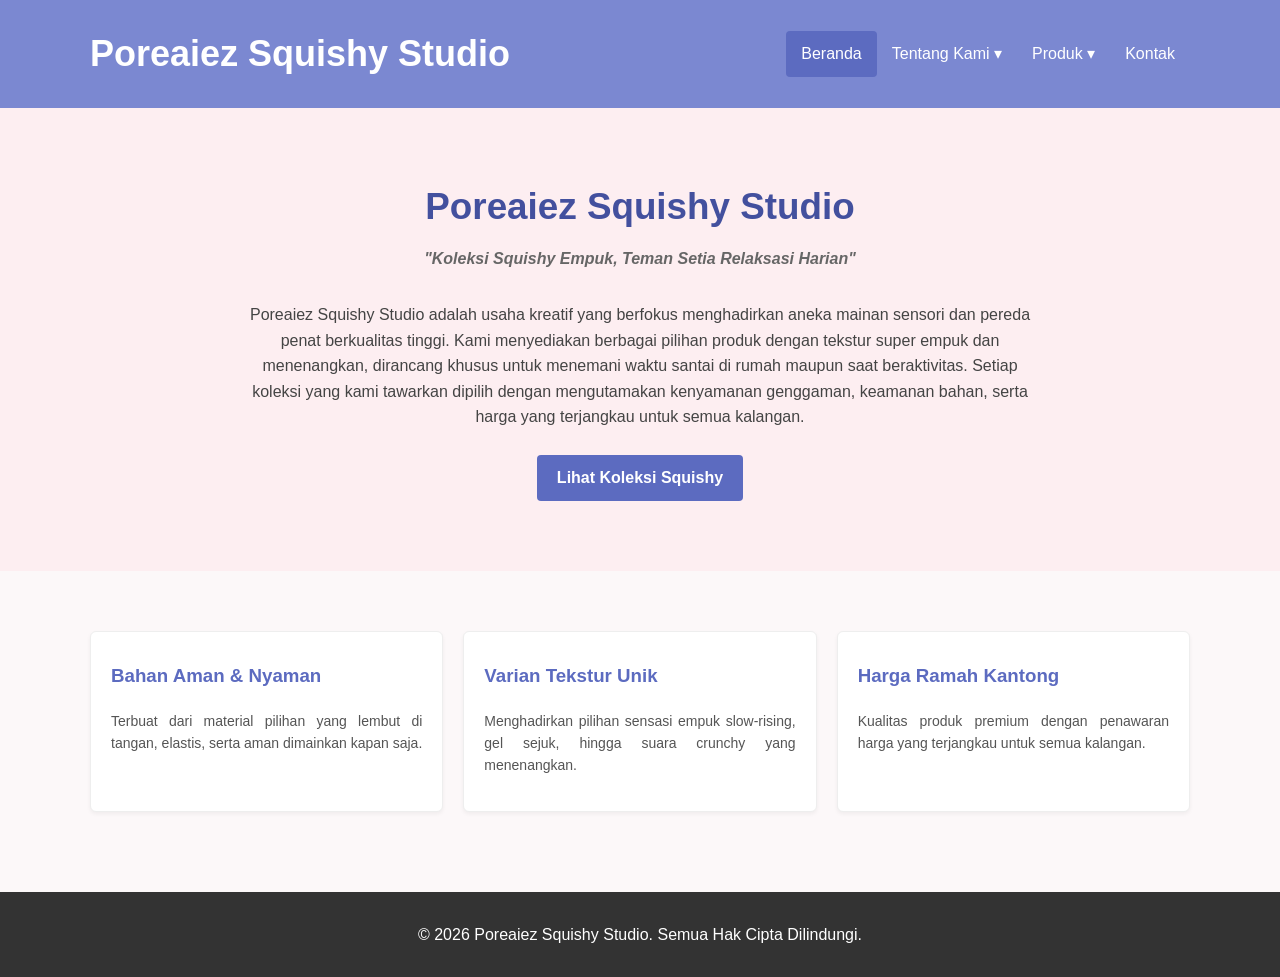
==== index.html @ a737082d "initial commit" ====
<!DOCTYPE html>
<html lang="id">
<head>
    <meta charset="UTF-8">
    <meta name="viewport" content="width=device-width, initial-scale=1.0">
    <title>Poreaiez Squishy Studio - Beranda</title>
    <link rel="stylesheet" href="css/style.css">
</head>
<body>

    <header>
        <div class="container navbar">
            <a href="index.html" class="logo">Poreaiez Squishy Studio</a>
            <button class="hamburger" id="hamburger-menu" aria-label="Menu Navigasi">&#9776;</button>
            <nav id="nav-menu">
                <ul>
                    <li><a href="index.html" class="active">Beranda</a></li>
                    <li class="dropdown">
                        <a href="beranda.html">Tentang Kami &#9662;</a>
                        <ul class="dropdown-menu">
                            <li><a href="beranda.html#sejarah">Sejarah</a></li>
                            <li><a href="beranda.html#visi-misi">Visi & Misi</a></li>
                            <li><a href="beranda.html#struktur">Struktur Organisasi</a></li>
                        </ul>
                    </li>
                    <li class="dropdown">
                        <a href="produk.html">Produk &#9662;</a>
                        <ul class="dropdown-menu">
                            <li><a href="butter.html">Butter Squishy</a></li>
                            <li><a href="vaseline.html">Vaseline Gel</a></li>
                            <li><a href="crunchy.html">Crunchy ASMR</a></li>
                            <li><a href="coconut.html">Coconut Oil</a></li>
                        </ul>
                    </li>
                    <li><a href="kontak.html">Kontak</a></li>
                </ul>
            </nav>
        </div>
    </header>

    <section class="hero">
        <div class="container hero-content">
            <h1>Poreaiez Squishy Studio</h1>
            <p class="tagline">"Koleksi Squishy Empuk, Teman Setia Relaksasi Harian"</p>
            <p class="deskripsi-utama">
                Poreaiez Squishy Studio adalah usaha kreatif yang berfokus menghadirkan aneka mainan sensori dan pereda penat berkualitas tinggi. Kami menyediakan berbagai pilihan produk dengan tekstur super empuk dan menenangkan, dirancang khusus untuk menemani waktu santai di rumah maupun saat beraktivitas. Setiap koleksi yang kami tawarkan dipilih dengan mengutamakan kenyamanan genggaman, keamanan bahan, serta harga yang terjangkau untuk semua kalangan.
            </p>
            <a href="produk.html" class="btn">Lihat Koleksi Squishy</a>
        </div>
    </section>

    <main class="container section">
        <div class="grid-card">
            <div class="card">
                <h3>Bahan Aman & Nyaman</h3>
                <p>Terbuat dari material pilihan yang lembut di tangan, elastis, serta aman dimainkan kapan saja.</p>
            </div>
            <div class="card">
                <h3>Varian Tekstur Unik</h3>
                <p>Menghadirkan pilihan sensasi empuk slow-rising, gel sejuk, hingga suara crunchy yang menenangkan.</p>
            </div>
            <div class="card">
                <h3>Harga Ramah Kantong</h3>
                <p>Kualitas produk premium dengan penawaran harga yang terjangkau untuk semua kalangan.</p>
            </div>
        </div>
    </main>

    <footer>
        <div class="container">
            <p>&copy; 2026 Poreaiez Squishy Studio. Semua Hak Cipta Dilindungi.</p>
        </div>
    </footer>

    <script src="js/script.js"></script>
</body>
</html>
---- css/style.css ----
html {
    scroll-behavior: smooth;
}

* {
    margin: 0;
    padding: 0;
    box-sizing: border-box;
    font-family: Arial, sans-serif;
}

body {
    line-height: 1.6;
    color: #444;
    background-color: #fcf8f9;
}

.container {
    margin-top: 50px;
    padding: 10px 0px; 
    width: 90%;
    max-width: 1100px;
    margin: 0 auto;
}

header {
    background-color: #7b88d1;
    color: #fff;
    padding: 15px 0;
    position: sticky;
    top: 0;
    z-index: 100;
}

.navbar {
    display: flex;
    justify-content: space-between;
    align-items: center;
}

.logo {
    color: #fff;
    font-size: 36px;
    font-weight: bold;
    text-decoration: none;
}

nav ul {
    list-style: none;
    display: flex;
}

nav ul li {
    position: relative;
}

nav ul li > a {
    color: #fff;
    text-decoration: none;
    padding: 10px 15px;
    display: block;
    font-weight: 500;
    background-color: transparent;
}

nav ul li > a:hover {
    background-color: #5c6bc0;
    border-radius: 4px;
}

nav ul li > a.active {
    background-color: #5c6bc0;
    border-radius: 4px;
}

.dropdown-menu {
    display: none;
    position: absolute;
    top: 100%;
    left: 0;
    background-color: #6875be;
    min-width: 180px;
    box-shadow: 0 4px 8px rgba(0,0,0,0.15);
    border-radius: 0 0 4px 4px;
    z-index: 999;
}

.dropdown-menu li {
    width: 100%;
}

.dropdown-menu li a {
    color: #fff;
    text-decoration: none;
    padding: 10px 15px;
    display: block;
    background-color: transparent;
}

.dropdown-menu li a:hover {
    background-color: #5c6bc0;
}

.dropdown:hover .dropdown-menu {
    display: block;
}

.hamburger {
    display: none;
    background: none;
    border: none;
    color: #fff;
    font-size: 1.8rem;
    cursor: pointer;
}

.section {
    padding: 40px 0;
}

.hero {
    background-color: #fdeef1;
    padding: 60px 0;
    text-align: center;
}

.hero h1 {
    font-size: 2.3rem;
    font-weight: bold;
    margin-bottom: 10px;
    color: #43509e;
}

.tagline {
    font-style: italic;
    font-weight: bold;
    color: #666;
    margin-bottom: 30px;
}

.deskripsi-utama {
    max-width: 800px;
    margin: 0 auto 25px auto;
}

#produk1 {
    display: flex; 
    gap: 40px;
    align-items: flex-start;
    margin-top: 40px;
}

.detail-img-box {
    flex: 0 0 400px;
}

.detail-img-box img {
    width: 100%;
    height: 100%;
    max-height: 450px;
    object-fit: cover;
    display: block;
    border-radius: 6px;
}

.detail-text-box {
    flex: 1;
}

.detail-title {
    font-size: 34px;
    font-weight: bold;
    margin-bottom: 10px;
    color: #1a1a1a;
}

.detail-price {
    font-size: 34px;
    font-weight: bold;
    color: #5c6bc0;
    margin-bottom: 20px;
}

.detail-desc {
    font-size: 16px;
    line-height: 1.8;
    text-align: justify;
    color: #555;
}

.btn {
    display: inline-block;
    background-color: #5c6bc0;
    color: #fff;
    padding: 10px 20px;
    text-decoration: none;
    border: none;
    border-radius: 4px;
    cursor: pointer;
    text-align: center;
    font-weight: bold;
}

.btn:hover {
    background-color: #3f51b5;
}

.btn1 {
    display: inline-block;
    background-color: #5c6bc0;
    color: #fff;
    padding: 10px 20px;
    text-decoration: none;
    border: none;
    border-radius: 4px;
    cursor: pointer;
    text-align: center;
    margin-top: 45px;
    font-weight: bold;
}

.btn1:hover {
    background-color: #3f51b5;
}

.btn2 {
    display: inline-block;
    background-color: #5c6bc0;
    color: #fff;
    padding: 10px 20px;
    text-decoration: none;
    border: none;
    border-radius: 4px;
    cursor: pointer;
    text-align: center;
    margin-top: 45px;
    font-weight: bold;
}

.btn2:hover {
    background-color: #3f51b5;
}

.btn3 {
    display: inline-block;
    background-color: #5c6bc0;
    color: #fff;
    padding: 10px 20px;
    text-decoration: none;
    border: none;
    border-radius: 4px;
    cursor: pointer;
    text-align: center;
    margin-top: 45px;
    font-weight: bold;
}

.btn3:hover {
    background-color: #3f51b5;
}

.btn4 {
    display: inline-block;
    background-color: #5c6bc0;
    color: #fff;
    padding: 10px 20px;
    text-decoration: none;
    border: none;
    border-radius: 4px;
    cursor: pointer;
    text-align: center;
    margin-top: 45px;
    font-weight: bold;
}

.btn4:hover {
    background-color: #3f51b5;
}

.btn5 {
    display: block;
    background-color: #5c6bc0;
    color: #fff;
    padding: 10px 20px;
    text-decoration: none;
    border: none;
    border-radius: 4px;
    cursor: pointer;
    text-align: center;
    width: fit-content;
    margin: 30px auto 0 auto;
    font-weight: bold;
}

.btn5:hover {
    background-color: #3f51b5;
}

.pesan {
    display: block;
    background-color: #5c6bc0;
    color: #fff;
    padding: 10px 20px;
    text-decoration: none;
    border: none;
    border-radius: 4px;
    cursor: pointer;
    margin: 15px auto 0 auto;
    font-weight: bold;
}

.pesan:hover {
    background-color: #3f51b5;
}

.kontak-box {
    margin-left: 200px;
    max-width: 700px;
    padding: 20px;
    background-color: #ffffff;
    border: 2px solid #5c6bc0;
    border-radius: 15px;
}

.social {
    margin-left: 250px;
    margin-top: 20px;
    font-size: 17px;
}

.content-block {
    margin-bottom: 40px;
    padding-top: 20px;
    scroll-margin-top: 100px;
}

.content-block h2 {
    color: #5c6bc0;
    font-weight: bold;
    margin-bottom: 15px;
    border-bottom: 2px solid #ddd;
    padding-bottom: 5px;
}

.content-block h3 {
    font-weight: bold;
    margin-top: 20px;
    margin-bottom: 5px;
}

.content-block p {
    margin-top: 15px;
    text-align: justify;
    line-height: 1.8;
    color: #555;
}

.content-block ul {
    margin-left: 20px;
    margin-bottom: 15px;
}

.grid-card {
    display: grid;
    grid-template-columns: repeat(auto-fit, minmax(260px, 1fr));
    gap: 20px;
    margin-top: 20px;
    align-items: start;
}

.card {
    background: #fff;
    padding: 20px;
    border-radius: 6px;
    border: 1px solid #eee;
    box-shadow: 0 2px 4px rgba(0,0,0,0.05);
    display: flex;
    flex-direction: column;
    height: 100%;
}

.card h3 {
    color: #5c6bc0;
    margin-bottom: 10px;
    min-height: 48px; 
    display: flex;
    align-items: center;
}

.card img {
    width: 100%;
    height: 180px;
    object-fit: cover;
    border-radius: 4px;
    margin-bottom: 15px;
    flex-shrink: 0;
}

.card p {
    font-size: 14px;
    line-height: 22px;
    color: #555;
    margin-bottom: 15px;
    text-align: justify;
    flex-grow: 1;
}

.card a[class^="btn"] {
    margin-top: auto;
}

.contact-wrapper {
    display: grid;
    grid-template-columns: repeat(auto-fit, minmax(300px, 1fr));
}

.form-group {
    margin-bottom: 15px;
}

.form-group label {
    display: block;
    margin-bottom: 5px;
    font-weight: bold;
}

.form-group input, .form-group textarea {
    width: 100%;
    padding: 10px;
    border: 1px solid #5c6bc0;
    border-radius: 4px;
}

footer {
    background-color: #333;
    color: #fff;
    text-align: center;
    padding: 20px 0;
    margin-top: 40px;
}

@media (max-width: 768px) {
    #produk1 {
        flex-direction: column;
        align-items: center;
        gap: 20px;
    }

    .detail-img-box {
        width: 100%;
    }

    .detail-img-box img {
        height: auto;
        max-height: 350px;
    }

    .hamburger {
        display: block;
    }

    nav {
        display: none;
        width: 100%;
        position: absolute;
        top: 100%;
        left: 0;
        background-color: #7b88d1;
    }

    nav.active {
        display: block;
    }

    nav ul {
        flex-direction: column;
    }

    nav ul li a {
        padding: 12px 20px;
        border-bottom: 1px solid #5c6bc0;
    }

    .dropdown-menu {
        position: static;
        box-shadow: none;
        background-color: #6875be;
        padding-left: 15px;
    }

    .kontak-box {
        margin-left: 0;
    }

    .social {
        margin-left: 0;
    }
}
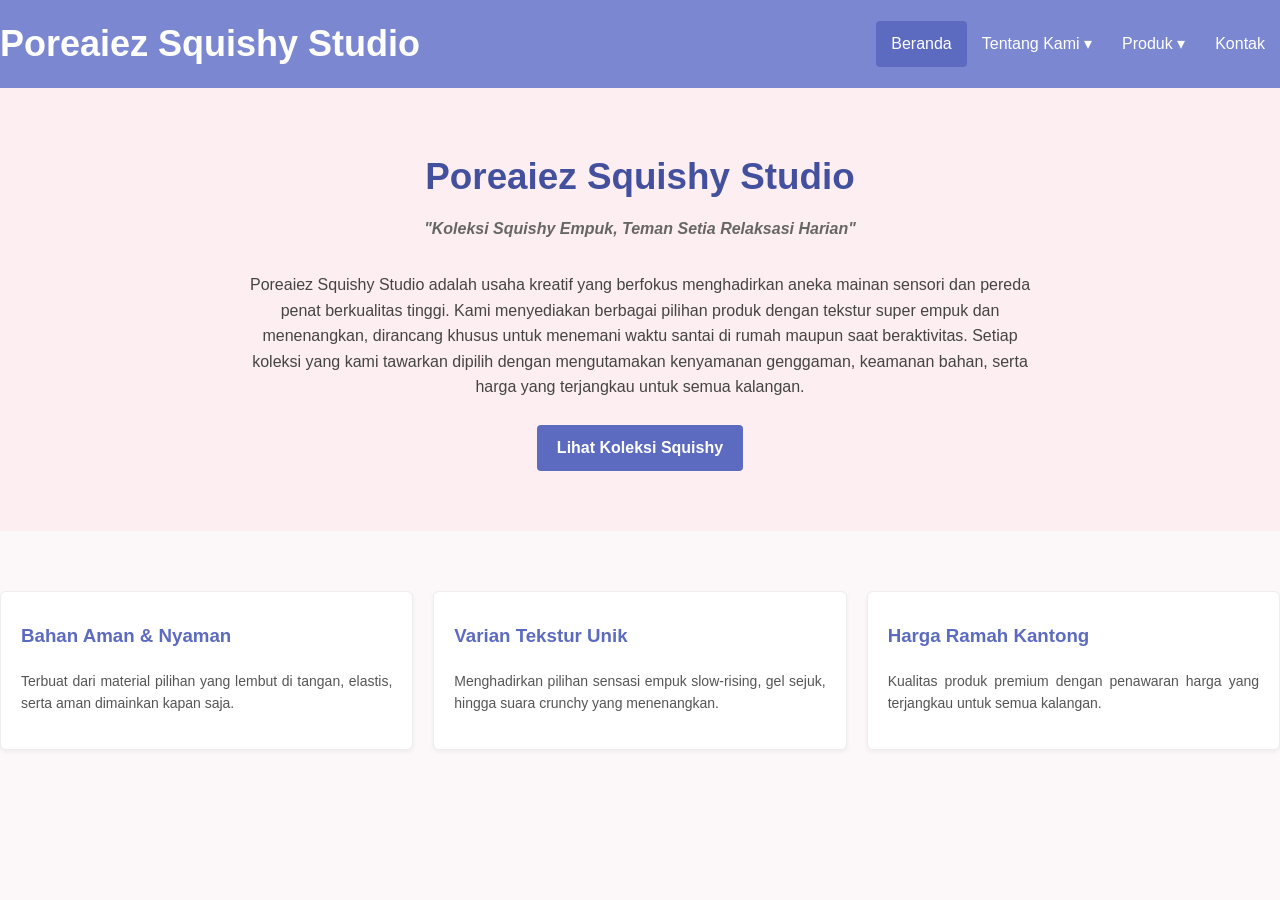
==== commit 9888a210: "update website" ====
--- a/index.html
+++ b/index.html
@@ -16,7 +16,7 @@
                 <ul>
                     <li><a href="index.html" class="active">Beranda</a></li>
                     <li class="dropdown">
-                        <a href="beranda.html">Tentang Kami &#9662;</a>
+                        <a href="#">Tentang Kami &#9662;</a>
                         <ul class="dropdown-menu">
                             <li><a href="beranda.html#sejarah">Sejarah</a></li>
                             <li><a href="beranda.html#visi-misi">Visi & Misi</a></li>
@@ -66,12 +66,6 @@
         </div>
     </main>
 
-    <footer>
-        <div class="container">
-            <p>&copy; 2026 Poreaiez Squishy Studio. Semua Hak Cipta Dilindungi.</p>
-        </div>
-    </footer>
-
     <script src="js/script.js"></script>
 </body>
 </html>
--- a/css/style.css
+++ b/css/style.css
@@ -13,14 +13,6 @@
     line-height: 1.6;
     color: #444;
     background-color: #fcf8f9;
-}
-
-.container {
-    margin-top: 50px;
-    padding: 10px 0px; 
-    width: 90%;
-    max-width: 1100px;
-    margin: 0 auto;
 }
 
 header {
@@ -414,6 +406,40 @@
     grid-template-columns: repeat(auto-fit, minmax(300px, 1fr));
 }
 
+.contact-wrapper {
+    display: flex;
+    flex-direction: column;
+    align-items: center;
+    justify-content: center;
+    width: 100%;
+    padding: 20px;
+    box-sizing: border-box;
+}
+
+.kontak-box {
+    width: 100%;
+    max-width: 500px;
+    margin: 0 auto 30px auto;
+}
+
+.social {
+    width: 100%;
+    max-width: 500px;
+    text-align: center;
+    margin: 0 auto;
+}
+
+.kontak-box h3, 
+.social h3 {
+    text-align: center;
+    margin-left: 0 !important;
+}
+
+.social p {
+    text-align: center;
+    margin-left: 0 !important;
+}
+
 .form-group {
     margin-bottom: 15px;
 }
@@ -429,14 +455,6 @@
     padding: 10px;
     border: 1px solid #5c6bc0;
     border-radius: 4px;
-}
-
-footer {
-    background-color: #333;
-    color: #fff;
-    text-align: center;
-    padding: 20px 0;
-    margin-top: 40px;
 }
 
 @media (max-width: 768px) {
